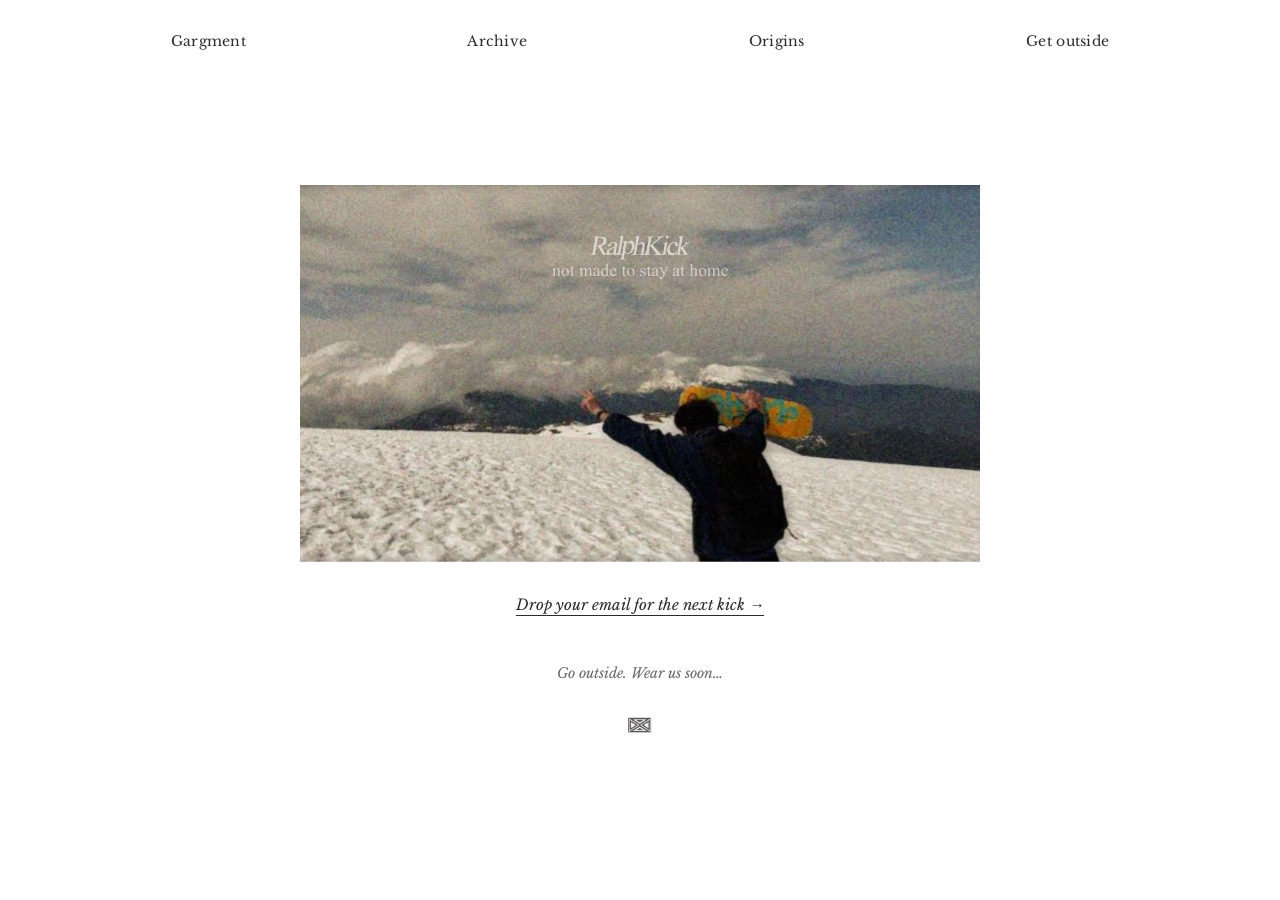
==== index.html @ 11577fd5 "Add files via upload" ====
<!DOCTYPE html>
<html lang="en">
<head>
<meta charset="UTF-8">
<meta name="viewport" content="width=device-width, initial-scale=1.0">
<title>RalphKick</title>
<link rel="preconnect" href="https://fonts.googleapis.com">
<link rel="preconnect" href="https://fonts.gstatic.com" crossorigin>
<link href="https://fonts.googleapis.com/css2?family=Libre+Baskerville:ital,wght@0,400;1,400&display=swap" rel="stylesheet">
<link rel="stylesheet" href="style.css">
</head>
<body class="home">

<nav class="nav-home">
    <a href="gargment.html">Gargment</a>
    <a href="archive.html">Archive</a>
    <a href="origins.html">Origins</a>
    <a href="get-outside.html">Get outside</a>
</nav>

<main class="home-main">

    <div class="hero">
        <img src="bg.jpg" alt="RalphKick" class="hero-img">
    </div>

    <div class="cta-area">
        <a href="#" id="reveal-link" class="cta-link">Drop your email for the next kick&nbsp;→</a>
        <form id="signup-form" class="signup hidden">
            <input type="email" id="email" name="email" placeholder="your email" required autocomplete="email">
            <button type="submit">→</button>
        </form>
        <p id="form-message" class="form-message"></p>
    </div>

    <p class="footer-text">Go outside. Wear us soon&hellip;</p>
    <img src="logo.png" alt="RalphKick" class="seal">

</main>

<script src="script.js"></script>
</body>
</html>
---- style.css ----
:root {
    --ink: #2b2b2b;
    --light: #999;
}

* { margin: 0; padding: 0; box-sizing: border-box; }

html, body {
    font-family: 'Libre Baskerville', serif;
    color: var(--ink);
    background: #fff;
    min-height: 100vh;
}

a { text-decoration: none; color: inherit; }

/* ── HOME ── */

body.home {
    display: flex;
    flex-direction: column;
    align-items: center;
    min-height: 100vh;
}

.nav-home {
    width: 100%;
    display: flex;
    justify-content: space-around;
    padding: 32px 60px;
    font-size: 14px;
    letter-spacing: .3px;
}

.nav-home a {
    color: var(--ink);
    transition: opacity .2s;
}

.nav-home a:hover { opacity: .4; }

.home-main {
    flex: 1;
    display: flex;
    flex-direction: column;
    align-items: center;
    justify-content: center;
    text-align: center;
    gap: 32px;
    padding: 20px 20px 80px;
    max-width: 720px;
    width: 100%;
    animation: fadeUp 1.2s ease both;
}

@keyframes fadeUp {
    from { opacity: 0; transform: translateY(14px); }
    to   { opacity: 1; transform: translateY(0); }
}

.hero { width: 100%; }

.hero-img {
    width: 100%;
    display: block;
}

.cta-link {
    font-style: italic;
    font-size: 15px;
    color: var(--ink);
    text-decoration: underline;
    text-underline-offset: 5px;
    transition: opacity .25s;
}

.cta-link:hover { opacity: .45; }

.signup {
    display: flex;
    border-bottom: 1px solid var(--ink);
    width: min(300px, 80vw);
    margin-top: 6px;
}

.signup.hidden { display: none; }

.signup input {
    flex: 1;
    background: transparent;
    border: none;
    outline: none;
    font-family: 'Libre Baskerville', serif;
    font-style: italic;
    font-size: 14px;
    padding: 9px 4px;
    color: var(--ink);
}

.signup input::placeholder { color: rgba(43,43,43,.35); }

.signup button {
    background: transparent;
    border: none;
    font-size: 16px;
    cursor: pointer;
    color: var(--ink);
    transition: transform .2s;
}

.signup button:hover { transform: translateX(4px); }

.form-message {
    font-size: 12px;
    font-style: italic;
    min-height: 14px;
    margin-top: 4px;
}

.footer-text {
    font-style: italic;
    font-size: 14px;
    color: var(--ink);
    opacity: .7;
}

.seal {
    width: 28px;
    opacity: .8;
}

/* ── INNER PAGES ── */

body.inner {
    display: flex;
    flex-direction: column;
    align-items: center;
}

.inner-header {
    display: flex;
    flex-direction: column;
    align-items: center;
    padding: 40px 20px 0;
    gap: 24px;
    width: 100%;
}

.header-logo {
    width: 32px;
    opacity: .8;
    transition: opacity .2s;
}

.header-logo:hover { opacity: 1; }

.nav-inner {
    display: flex;
    gap: clamp(24px, 6vw, 90px);
    font-size: 14px;
    border-top: 1px solid #e8e8e8;
    padding-top: 20px;
    width: 100%;
    justify-content: center;
    letter-spacing: .3px;
}

.nav-inner a {
    color: var(--light);
    transition: color .2s;
    padding-bottom: 2px;
}

.nav-inner a:hover { color: var(--ink); }

.nav-inner a.active {
    color: var(--ink);
    text-decoration: underline;
    text-underline-offset: 5px;
}

.inner-main {
    padding: 70px 40px;
    max-width: 900px;
    width: 100%;
}

/* ── MÓVIL ── */

@media (max-width: 600px) {
    .nav-home {
        padding: 22px 20px;
        font-size: 12px;
    }
    .nav-inner {
        gap: 18px;
        font-size: 12px;
    }
    .home-main { gap: 24px; }
}
/* ── ARCHIVE ── */

.archive-grid {
    display: grid;
    grid-template-columns: repeat(2, 1fr);
    gap: 40px 32px;
    max-width: 700px;
    margin: 0 auto;
    animation: fadeUp 1s ease both;
}

.archive-item img {
    width: 100%;
    display: block;
    aspect-ratio: 3/4;
    object-fit: cover;
}

.archive-label {
    margin-top: 10px;
    font-size: 13px;
    letter-spacing: 1px;
    color: var(--ink);
}

.archive-sub {
    font-style: italic;
    font-size: 12px;
    color: var(--light);
    margin-top: 3px;
}

/* ── ORIGINS ── */

.origins-main {
    display: flex;
    flex-direction: column;
    gap: 50px;
    max-width: 620px;
    margin: 0 auto;
    animation: fadeUp 1s ease both;
}

.origins-text {
    font-size: 15px;
    line-height: 2;
    color: var(--ink);
}

.origins-photo {
    width: 100%;
    display: block;
}

/* ── GET OUTSIDE ── */

.outside-grid {
    display: grid;
    grid-template-columns: repeat(2, 1fr);
    gap: 24px;
    animation: fadeUp 1s ease both;
}

.outside-item--wide {
    grid-column: 1 / -1;
}

.outside-item img {
    width: 100%;
    display: block;
    object-fit: cover;
}

.outside-item--wide img { aspect-ratio: 16/9; }

.outside-item:not(.outside-item--wide) img { aspect-ratio: 4/5; }

.outside-caption {
    font-style: italic;
    font-size: 12px;
    color: var(--light);
    margin-top: 8px;
}

@media (max-width: 600px) {
    .archive-grid { grid-template-columns: 1fr; gap: 32px; }
    .outside-grid { grid-template-columns: 1fr; }
    .outside-item--wide { grid-column: auto; }
}
/* ── ARCHIVE ── */

.archive-section {
    margin-bottom: 52px;
    animation: fadeUp 1s ease both;
}

.archive-photos {
    display: grid;
    grid-template-columns: repeat(3, 1fr);
    gap: 10px;
}

.archive-photos--two {
    grid-template-columns: 3fr 2fr;
    max-width: 100%;
}

.archive-photos--two img {
    aspect-ratio: unset !important;
    height: 280px;
    width: 100%;
    object-fit: cover;
}

.archive-photos img {
    width: 100%;
    aspect-ratio: 4/5;
    object-fit: cover;
    display: block;
}

.archive-label {
    margin-top: 12px;
    font-size: 13px;
    color: var(--ink);
}

.archive-more {
    font-style: italic;
    font-size: 13px;
    color: var(--light);
    margin-bottom: 10px;
}

.archive-footer {
    text-align: center;
    padding: 20px 0 60px;
    display: flex;
    flex-direction: column;
    align-items: center;
    gap: 10px;
}

/* ── ORIGINS ── */

.origins-main {
    display: flex;
    flex-direction: column;
    gap: 40px;
    animation: fadeUp 1s ease both;
}

.origins-body {
    display: flex;
    flex-direction: column;
    gap: 22px;
    max-width: 620px;
}

.origins-body p {
    font-size: 15px;
    line-height: 1.9;
    color: var(--ink);
}

.origins-sign {
    text-align: right;
    font-style: italic;
    color: var(--light) !important;
}

/* ── GET OUTSIDE ── */

.outside-main {
    display: flex;
    flex-direction: column;
    align-items: center;
    gap: 30px;
    animation: fadeUp 1s ease both;
}

.outside-hero {
    width: 100%;
    display: block;
}

.outside-text {
    text-align: center;
    display: flex;
    flex-direction: column;
    gap: 8px;
    padding-bottom: 60px;
}

.outside-text p {
    font-size: 14px;
    font-style: italic;
    color: var(--ink);
}

.outside-text a {
    color: var(--ink);
    text-decoration: underline;
    text-underline-offset: 4px;
}

.outside-sign {
    color: var(--light) !important;
    margin-top: 6px;
}

@media (max-width: 600px) {
    .archive-photos { gap: 6px; }
    .archive-photos--two { max-width: 100%; }
}
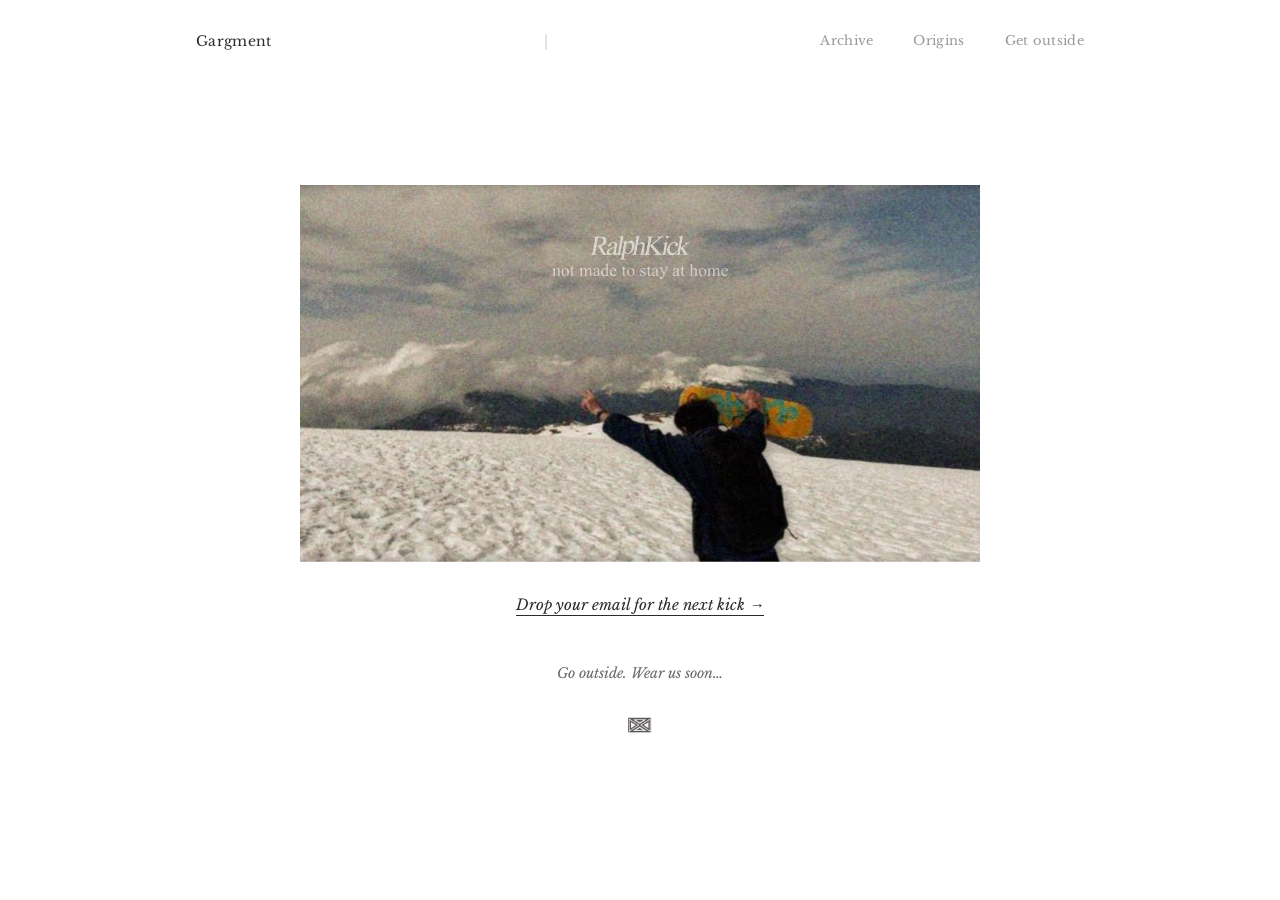
==== commit fe49f9df: "Add files via upload" ====
--- a/index.html
+++ b/index.html
@@ -12,10 +12,13 @@
 <body class="home">
 
 <nav class="nav-home">
-    <a href="gargment.html">Gargment</a>
-    <a href="archive.html">Archive</a>
-    <a href="origins.html">Origins</a>
-    <a href="get-outside.html">Get outside</a>
+    <a href="gargment.html" class="nav-primary">Gargment</a>
+    <span class="nav-sep">|</span>
+    <div class="nav-group">
+        <a href="archive.html">Archive</a>
+        <a href="origins.html">Origins</a>
+        <a href="get-outside.html">Get outside</a>
+    </div>
 </nav>
 
 <main class="home-main">
--- a/style.css
+++ b/style.css
@@ -303,13 +303,15 @@
 .archive-photos--two {
     grid-template-columns: 3fr 2fr;
     max-width: 100%;
+    align-items: stretch;
 }
 
 .archive-photos--two img {
     aspect-ratio: unset !important;
-    height: 280px;
+    height: clamp(140px, 28vw, 280px);
     width: 100%;
     object-fit: cover;
+    display: block;
 }
 
 .archive-photos img {
@@ -413,3 +415,35 @@
     .archive-photos { gap: 6px; }
     .archive-photos--two { max-width: 100%; }
 }
+.nav-primary {
+    font-size: 14px;
+    color: var(--ink);
+    letter-spacing: .3px;
+}
+
+.nav-sep {
+    color: #ccc;
+    font-size: 14px;
+    user-select: none;
+}
+
+.nav-group {
+    display: flex;
+    gap: clamp(16px, 4vw, 40px);
+}
+
+.nav-group a {
+    font-size: 13px;
+    color: var(--light);
+    transition: color .2s;
+}
+
+.nav-group a:hover,
+.nav-group a.active {
+    color: var(--ink);
+}
+
+.nav-group a.active {
+    text-decoration: underline;
+    text-underline-offset: 4px;
+}
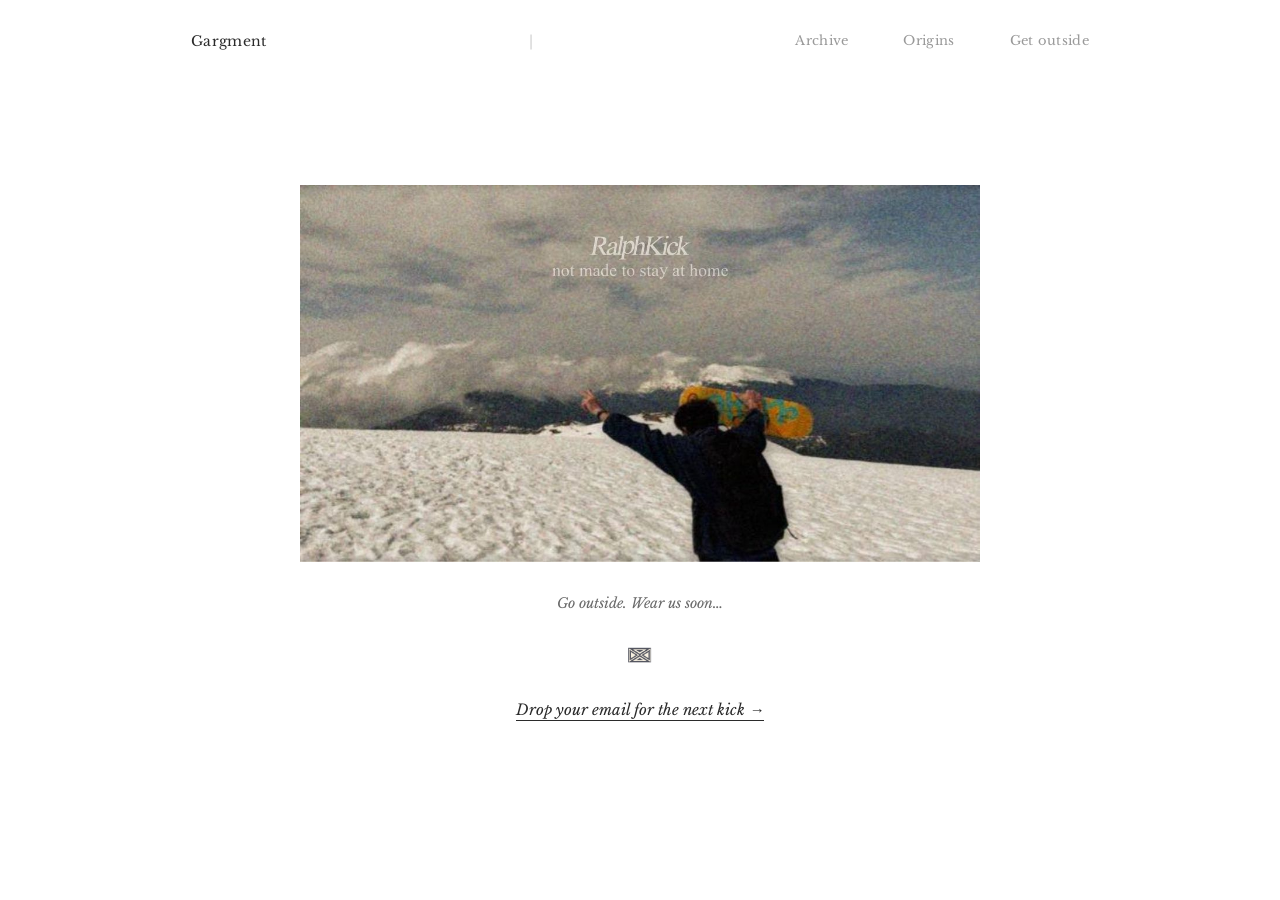
==== commit 2176eb46: "Add files via upload" ====
--- a/index.html
+++ b/index.html
@@ -27,6 +27,9 @@
         <img src="bg.jpg" alt="RalphKick" class="hero-img">
     </div>
 
+    <p class="footer-text">Go outside. Wear us soon&hellip;</p>
+    <img src="logo.png" alt="RalphKick" class="seal">
+
     <div class="cta-area">
         <a href="#" id="reveal-link" class="cta-link">Drop your email for the next kick&nbsp;→</a>
         <form id="signup-form" class="signup hidden">
@@ -36,9 +39,6 @@
         <p id="form-message" class="form-message"></p>
     </div>
 
-    <p class="footer-text">Go outside. Wear us soon&hellip;</p>
-    <img src="logo.png" alt="RalphKick" class="seal">
-
 </main>
 
 <script src="script.js"></script>
--- a/style.css
+++ b/style.css
@@ -429,7 +429,7 @@
 
 .nav-group {
     display: flex;
-    gap: clamp(16px, 4vw, 40px);
+    gap: clamp(30px, 5vw, 55px); /* Subimos el mínimo a 30px y el máximo a 55px */
 }
 
 .nav-group a {
@@ -446,4 +446,261 @@
 .nav-group a.active {
     text-decoration: underline;
     text-underline-offset: 4px;
+}
+/* ── SHOP GRID ── */
+
+.shop-grid {
+    display: grid;
+    grid-template-columns: repeat(3, 1fr);
+    gap: 32px 24px;
+    animation: fadeUp 1s ease both;
+}
+
+.shop-item {
+    display: block;
+    text-decoration: none;
+    color: var(--ink);
+}
+
+.shop-img-wrap {
+    background: #f5f4f2;
+    overflow: hidden;
+}
+
+.shop-img-wrap img {
+    width: 100%;
+    aspect-ratio: 3/4;
+    object-fit: cover;
+    display: block;
+    transition: transform .4s ease;
+}
+
+.shop-item:hover .shop-img-wrap img {
+    transform: scale(1.03);
+}
+
+.shop-name {
+    margin-top: 12px;
+    font-size: 12px;
+    font-weight: bold;
+    letter-spacing: .5px;
+}
+
+.shop-price {
+    margin-top: 4px;
+    font-size: 13px;
+}
+
+.shop-soldout {
+    color: var(--light);
+    font-size: 12px;
+}
+
+/* ── PRODUCT PAGE ── */
+
+.product-page {
+    padding-top: 40px;
+}
+
+.product-layout {
+    display: grid;
+    grid-template-columns: 1fr 1fr;
+    gap: 40px;
+    align-items: start;
+    animation: fadeUp 1s ease both;
+}
+
+.product-left { position: sticky; top: 20px; }
+
+.product-main-img {
+    width: 100%;
+    display: block;
+    cursor: zoom-in;
+    background: #f5f4f2;
+}
+
+.product-right {
+    display: flex;
+    flex-direction: column;
+    gap: 32px;
+}
+
+.product-info {
+    display: flex;
+    flex-direction: column;
+    gap: 12px;
+}
+
+.product-name {
+    font-size: 14px;
+    font-weight: bold;
+    letter-spacing: .5px;
+    font-family: 'Libre Baskerville', serif;
+}
+
+.product-price {
+    font-size: 14px;
+}
+
+.product-soldout-label {
+    color: var(--light);
+    font-size: 13px;
+}
+
+.product-color {
+    font-size: 12px;
+    color: var(--light);
+    letter-spacing: .5px;
+}
+
+.size-grid {
+    display: flex;
+    gap: 10px;
+    flex-wrap: wrap;
+}
+
+.size-grid span {
+    font-size: 13px;
+    padding: 5px 10px;
+    border: 1px solid #ddd;
+    cursor: pointer;
+    transition: background .2s, color .2s;
+}
+
+.size-grid span:hover {
+    background: var(--ink);
+    color: #fff;
+}
+
+.size-grid--soldout span {
+    opacity: .4;
+    cursor: default;
+}
+
+.size-grid--soldout span:hover {
+    background: transparent;
+    color: var(--ink);
+}
+
+.dm-btn {
+    display: inline-block;
+    background: #1a6ef5;
+    color: #fff;
+    text-decoration: none;
+    padding: 14px 22px;
+    border-radius: 30px;
+    font-size: 13px;
+    text-align: center;
+    line-height: 1.5;
+    transition: opacity .2s;
+    max-width: 260px;
+}
+
+.dm-btn:hover { opacity: .85; }
+
+.dm-btn small {
+    display: block;
+    font-size: 11px;
+    opacity: .85;
+    margin-top: 2px;
+}
+
+.dm-btn--soldout {
+    background: #aaa;
+    cursor: default;
+    pointer-events: none;
+}
+
+.product-specs {
+    font-size: 12px;
+    line-height: 1.8;
+    color: var(--ink);
+    letter-spacing: .5px;
+}
+
+.product-lifestyle {
+    display: grid;
+    grid-template-columns: repeat(3, 1fr);
+    gap: 8px;
+}
+
+.product-lifestyle img {
+    width: 100%;
+    aspect-ratio: 1;
+    object-fit: cover;
+    display: block;
+    cursor: zoom-in;
+    transition: opacity .2s;
+}
+
+.product-lifestyle img:hover { opacity: .85; }
+
+/* ── LIGHTBOX ── */
+
+.lightbox {
+    display: none;
+    position: fixed;
+    inset: 0;
+    background: rgba(0,0,0,.92);
+    z-index: 1000;
+    align-items: center;
+    justify-content: center;
+    padding: 20px;
+}
+
+.lightbox.active { display: flex; }
+
+.lightbox img {
+    max-width: 90vw;
+    max-height: 90vh;
+    object-fit: contain;
+    display: block;
+}
+
+.lightbox-close {
+    position: fixed;
+    top: 20px;
+    right: 28px;
+    background: transparent;
+    border: none;
+    color: #fff;
+    font-size: 36px;
+    cursor: pointer;
+    line-height: 1;
+    opacity: .8;
+    transition: opacity .2s;
+}
+
+.lightbox-close:hover { opacity: 1; }
+
+/* ── RESPONSIVE SHOP ── */
+
+@media (max-width: 700px) {
+    .shop-grid { grid-template-columns: repeat(2, 1fr); gap: 20px 16px; }
+    .product-layout { grid-template-columns: 1fr; }
+    .product-left { position: static; }
+    .dm-btn { max-width: 100%; }
+}
+
+@media (max-width: 420px) {
+    .shop-grid { grid-template-columns: repeat(2, 1fr); gap: 12px 8px; }
+    .shop-name { font-size: 10px; letter-spacing: 0; }
+    .shop-price { font-size: 11px; }
+}
+/* ── INDICADORES DE NAVEGACIÓN PRODUCTO ── */
+.product-page::after {
+    content: 'desliza para navegar';
+    display: block;
+    text-align: center;
+    font-style: italic;
+    font-size: 11px;
+    color: var(--light);
+    padding: 40px 0 20px;
+    letter-spacing: 1px;
+}
+
+@media (min-width: 700px) {
+    .product-page::after {
+        content: '← → para navegar entre prendas';
+    }
 }
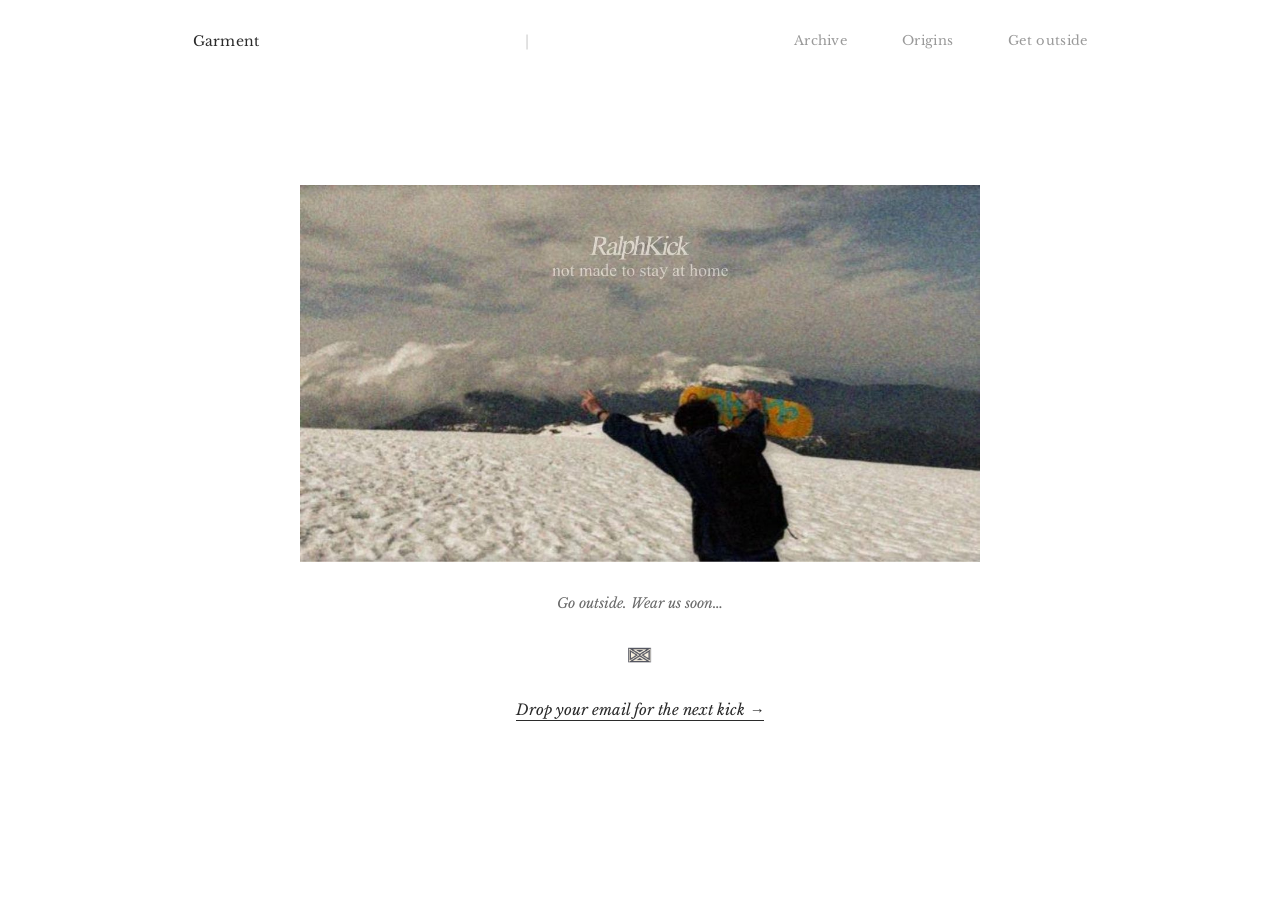
==== commit e2a7d085: "Add files via upload" ====
--- a/index.html
+++ b/index.html
@@ -12,7 +12,7 @@
 <body class="home">
 
 <nav class="nav-home">
-    <a href="gargment.html" class="nav-primary">Gargment</a>
+    <a href="Garment.html" class="nav-primary">Garment</a>
     <span class="nav-sep">|</span>
     <div class="nav-group">
         <a href="archive.html">Archive</a>
--- a/style.css
+++ b/style.css
@@ -703,4 +703,60 @@
     .product-page::after {
         content: '← → para navegar entre prendas';
     }
+}
+/* ── FLECHAS LIGHTBOX ── */
+.lightbox-arrow {
+    position: fixed;
+    top: 50%;
+    transform: translateY(-50%);
+    background: transparent;
+    border: none;
+    color: #fff;
+    font-size: 32px;
+    cursor: pointer;
+    padding: 20px;
+    opacity: .6;
+    transition: opacity .2s;
+    z-index: 1001;
+    user-select: none;
+}
+
+.lightbox-arrow:hover { opacity: 1; }
+.lightbox-arrow--prev { left: 10px; }
+.lightbox-arrow--next { right: 10px; }
+
+@media (max-width: 600px) {
+    .lightbox-arrow { font-size: 24px; padding: 12px; }
+}
+/* ── FLECHAS IMAGEN PRODUCTO ── */
+.product-img-wrap {
+    position: relative;
+    background: #f5f4f2;
+}
+
+.product-arrow {
+    position: absolute;
+    top: 50%;
+    transform: translateY(-50%);
+    background: rgba(255,255,255,.75);
+    border: none;
+    font-size: 18px;
+    cursor: pointer;
+    padding: 14px 12px;
+    color: var(--ink);
+    line-height: 1;
+    opacity: 0;
+    transition: opacity .2s;
+    z-index: 2;
+}
+
+.product-img-wrap:hover .product-arrow { opacity: 1; }
+.product-arrow:hover { background: rgba(255,255,255,.97); }
+.product-arrow--prev { left: 0; }
+.product-arrow--next { right: 0; }
+
+.product-lifestyle img { cursor: pointer; }
+
+@media (max-width: 700px) {
+    .product-arrow { opacity: .75; padding: 10px 10px; }
 }
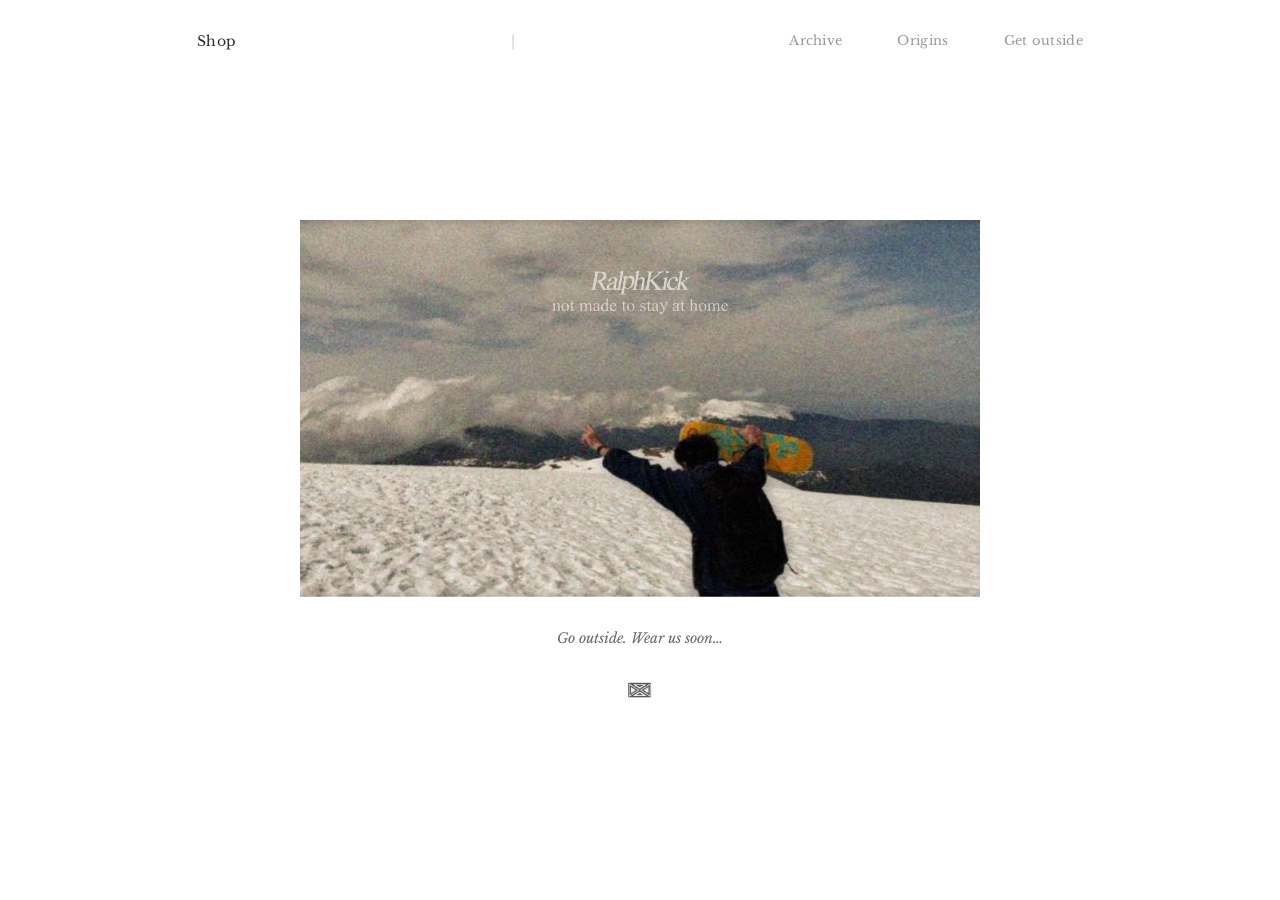
==== commit 0eef086b: "Add files via upload" ====
--- a/index.html
+++ b/index.html
@@ -12,7 +12,7 @@
 <body class="home">
 
 <nav class="nav-home">
-    <a href="Garment.html" class="nav-primary">Garment</a>
+    <a href="Shop.html" class="nav-primary">Shop</a>
     <span class="nav-sep">|</span>
     <div class="nav-group">
         <a href="archive.html">Archive</a>
@@ -30,17 +30,7 @@
     <p class="footer-text">Go outside. Wear us soon&hellip;</p>
     <img src="logo.png" alt="RalphKick" class="seal">
 
-    <div class="cta-area">
-        <a href="#" id="reveal-link" class="cta-link">Drop your email for the next kick&nbsp;→</a>
-        <form id="signup-form" class="signup hidden">
-            <input type="email" id="email" name="email" placeholder="your email" required autocomplete="email">
-            <button type="submit">→</button>
-        </form>
-        <p id="form-message" class="form-message"></p>
-    </div>
-
 </main>
 
-<script src="script.js"></script>
 </body>
 </html>
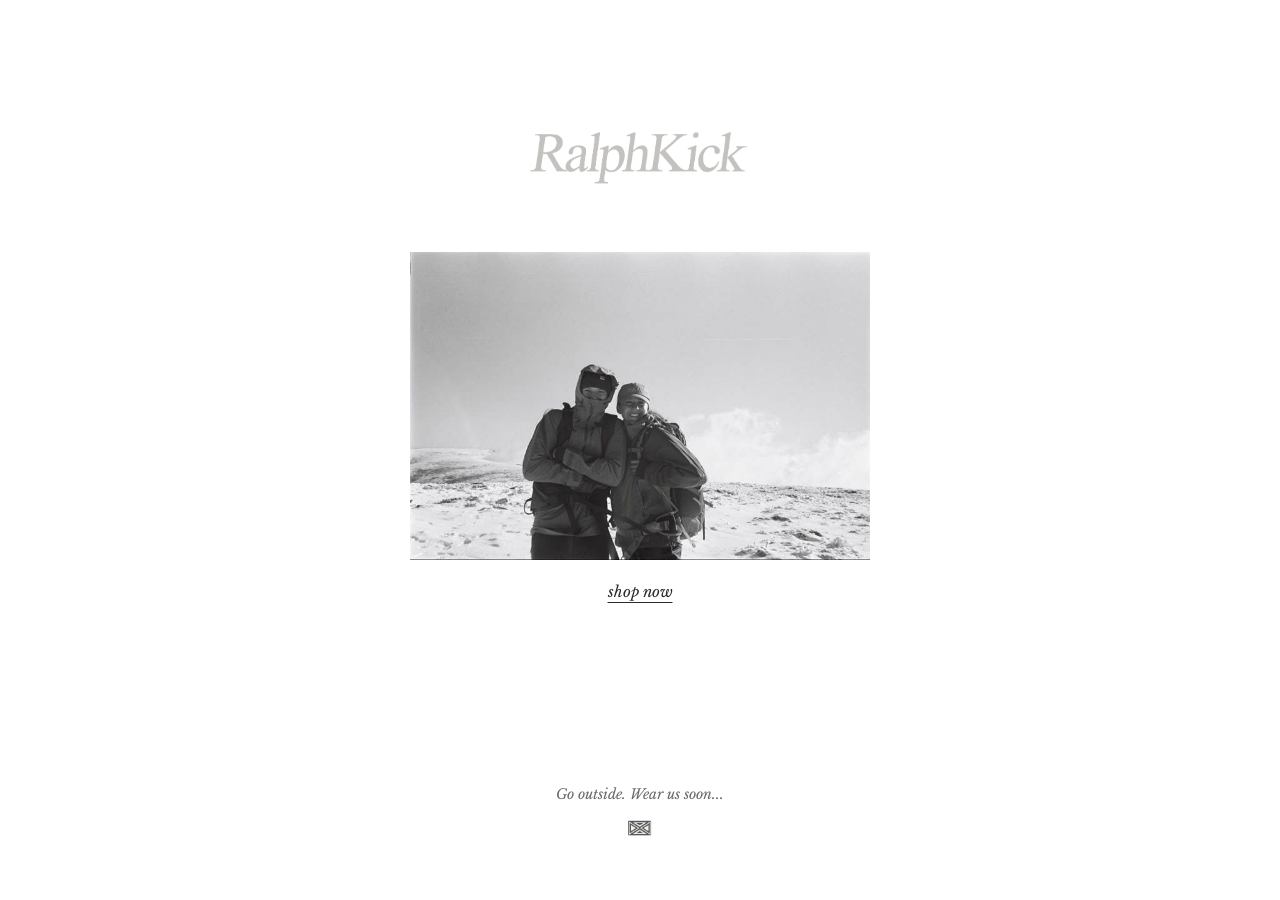
==== commit eb31118f: "Add files via upload" ====
--- a/index.html
+++ b/index.html
@@ -4,31 +4,26 @@
 <meta charset="UTF-8">
 <meta name="viewport" content="width=device-width, initial-scale=1.0">
 <title>RalphKick</title>
+<meta name="description" content="RalphKick — not made to stay at home.">
 <link rel="preconnect" href="https://fonts.googleapis.com">
 <link rel="preconnect" href="https://fonts.gstatic.com" crossorigin>
 <link href="https://fonts.googleapis.com/css2?family=Libre+Baskerville:ital,wght@0,400;1,400&display=swap" rel="stylesheet">
 <link rel="stylesheet" href="style.css">
 </head>
-<body class="home">
+<body class="home-v2">
 
-<nav class="nav-home">
-    <a href="Shop.html" class="nav-primary">Shop</a>
-    <span class="nav-sep">|</span>
-    <div class="nav-group">
-        <a href="archive.html">Archive</a>
-        <a href="origins.html">Origins</a>
-        <a href="get-outside.html">Get outside</a>
-    </div>
-</nav>
+<main class="home-v2-main">
 
-<main class="home-main">
-
-    <div class="hero">
-        <img src="bg.jpg" alt="RalphKick" class="hero-img">
+    <div class="home-v2-top">
+        <img src="ralphkick-text.jpg" alt="RalphKick" class="home-brand-img">
+        <img src="home-photo.jpg" alt="" class="home-photo">
+        <a href="shop.html" class="home-shop-link">shop now</a>
     </div>
 
-    <p class="footer-text">Go outside. Wear us soon&hellip;</p>
-    <img src="logo.png" alt="RalphKick" class="seal">
+    <div class="home-v2-bottom">
+        <p class="home-footer-text">Go outside. Wear us soon...</p>
+        <img src="logo.png" alt="RalphKick" class="home-seal">
+    </div>
 
 </main>
 
--- a/style.css
+++ b/style.css
@@ -197,6 +197,20 @@
         font-size: 12px;
     }
     .home-main { gap: 24px; }
+}
+@media (max-width: 700px) {
+    .inner-header {
+        padding: 18px 20px 0;
+        gap: 14px;
+    }
+
+    .header-logo {
+        width: 26px;
+    }
+
+    .inner-main {
+        padding: 30px 20px;
+    }
 }
 /* ── ARCHIVE ── */
 
@@ -748,6 +762,22 @@
     opacity: 0;
     transition: opacity .2s;
     z-index: 2;
+    .product-arrow {
+    position: absolute;
+    top: 50%;
+    transform: translateY(-50%);
+    background: rgba(255,255,255,.75);
+    border: none;
+    font-size: 18px;
+    cursor: pointer;
+    padding: 14px 12px;
+    color: var(--ink);
+    line-height: 1;
+    opacity: 0;
+    transition: opacity .2s;
+    z-index: 2;
+    touch-action: manipulation;
+}
 }
 
 .product-img-wrap:hover .product-arrow { opacity: 1; }
@@ -759,4 +789,113 @@
 
 @media (max-width: 700px) {
     .product-arrow { opacity: .75; padding: 10px 10px; }
+}
+/* ── SOCIAL LINKS ── */
+.social-links {
+    display: flex;
+    gap: 28px;
+    justify-content: center;
+    align-items: center;
+    flex-wrap: wrap;
+}
+
+.social-link {
+    display: flex;
+    align-items: center;
+    gap: 8px;
+    color: var(--ink);
+    text-decoration: none;
+    font-style: italic;
+    font-size: 14px;
+    transition: opacity .2s;
+}
+
+.social-link:hover { opacity: .5; }
+
+.social-link svg {
+    width: 20px;
+    height: 20px;
+    min-width: 20px;
+    min-height: 20px;
+    max-width: 20px;
+    max-height: 20px;
+    flex-shrink: 0;
+    display: block;
+}
+/* ── HOME V2 ── */
+
+body.home-v2 {
+    min-height: 100vh;
+    display: flex;
+    align-items: center;
+    justify-content: center;
+    background: #fff;
+}
+
+.home-v2-main {
+    display: flex;
+    flex-direction: column;
+    align-items: center;
+    justify-content: space-between;
+    min-height: 100vh;
+    width: 100%;
+    max-width: 520px;
+    padding: 80px 30px 60px;
+    text-align: center;
+}
+
+.home-v2-top {
+    display: flex;
+    flex-direction: column;
+    align-items: center;
+    gap: 16px;
+}
+
+.home-brand-img {
+    width: min(220px, 55vw);
+    display: block;
+}
+
+.home-photo {
+    width: 100%;
+    display: block;
+}
+
+.home-shop-link {
+    font-family: 'Libre Baskerville', serif;
+    font-style: italic;
+    font-size: 15px;
+    color: #2b2b2b;
+    text-decoration: underline;
+    text-underline-offset: 5px;
+    transition: opacity .2s;
+    margin-top: 6px;
+}
+
+.home-shop-link:hover { opacity: .45; }
+
+.home-v2-bottom {
+    display: flex;
+    flex-direction: column;
+    align-items: center;
+    gap: 14px;
+}
+
+.home-footer-text {
+    font-family: 'Libre Baskerville', serif;
+    font-style: italic;
+    font-size: 14px;
+    color: #2b2b2b;
+    opacity: .7;
+}
+
+.home-seal {
+    width: 28px;
+    opacity: .8;
+}
+
+@media (max-width: 600px) {
+    .home-v2-main {
+        padding: 60px 24px 40px;
+    }
 }
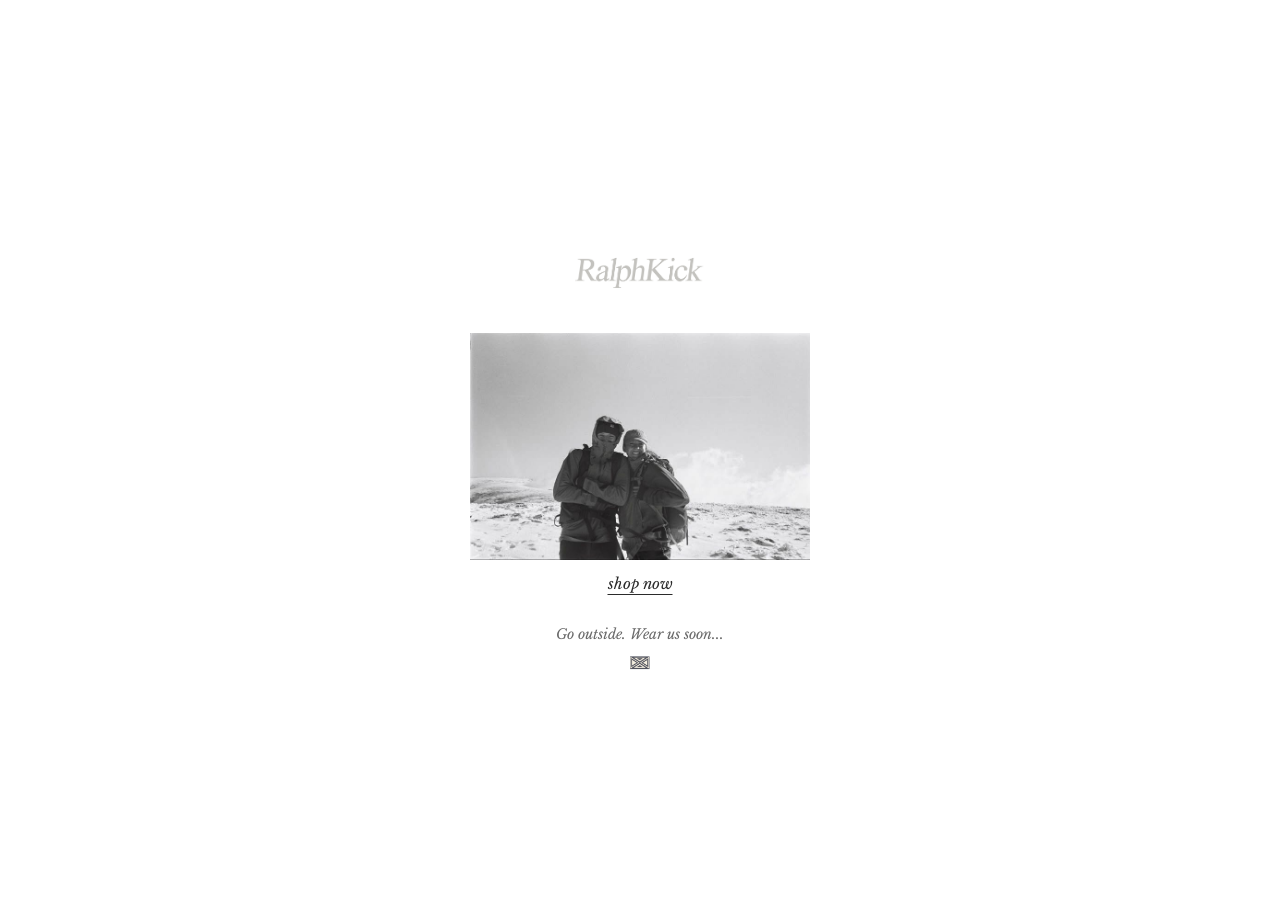
==== commit 8bd9a1a1: "Add files via upload" ====
--- a/index.html
+++ b/index.html
@@ -1,5 +1,11 @@
 <!DOCTYPE html>
 <html lang="en">
+<link rel="icon" type="image/png" href="logo.png">
+<meta property="og:title" content="RalphKick — not made to stay at home">
+<meta property="og:description" content="not made to stay at home.">
+<meta property="og:image" content="https://ralphkick.eu/home-photo.jpg">
+<meta property="og:url" content="https://ralphkick.eu">
+<meta property="og:type" content="website">
 <head>
 <meta charset="UTF-8">
 <meta name="viewport" content="width=device-width, initial-scale=1.0">
--- a/style.css
+++ b/style.css
@@ -9,48 +9,194 @@
     font-family: 'Libre Baskerville', serif;
     color: var(--ink);
     background: #fff;
-    min-height: 100vh;
 }
 
 a { text-decoration: none; color: inherit; }
 
-/* ── HOME ── */
-
-body.home {
-    display: flex;
-    flex-direction: column;
-    align-items: center;
-    min-height: 100vh;
-}
-
-.nav-home {
-    width: 100%;
-    display: flex;
-    justify-content: space-around;
-    padding: 32px 60px;
-    font-size: 14px;
-    letter-spacing: .3px;
-}
-
-.nav-home a {
-    color: var(--ink);
-    transition: opacity .2s;
-}
-
-.nav-home a:hover { opacity: .4; }
-
-.home-main {
-    flex: 1;
-    display: flex;
-    flex-direction: column;
+/* ══════════════════════════════
+   HOME V2
+══════════════════════════════ */
+
+html:has(body.home-v2) {
+    height: 100%;
+    overflow: hidden;
+    overscroll-behavior: none;
+}
+
+body.home-v2 {
+    height: 100vh;
+    height: 100dvh;
+    overflow: hidden;
+    overscroll-behavior: none;
+    display: flex;
     align-items: center;
     justify-content: center;
+}
+
+.home-v2-main {
+    display: flex;
+    flex-direction: column;
+    align-items: center;
+    justify-content: center;
+    height: 100dvh;
+    width: 100%;
+    max-width: 480px;
+    padding: 40px 30px;
     text-align: center;
     gap: 32px;
-    padding: 20px 20px 80px;
-    max-width: 720px;
-    width: 100%;
-    animation: fadeUp 1.2s ease both;
+    overflow: hidden;
+}
+
+.home-v2-top {
+    display: flex;
+    flex-direction: column;
+    align-items: center;
+    gap: 14px;
+}
+
+.home-brand-img {
+    width: min(130px, 30vw);
+    display: block;
+}
+
+.home-photo {
+    width: min(340px, 78vw);
+    display: block;
+}
+
+.home-shop-link {
+    font-style: italic;
+    font-size: 15px;
+    color: var(--ink);
+    text-decoration: underline;
+    text-underline-offset: 5px;
+    transition: opacity .2s;
+}
+
+.home-shop-link:hover { opacity: .45; }
+
+.home-v2-bottom {
+    display: flex;
+    flex-direction: column;
+    align-items: center;
+    gap: 10px;
+}
+
+.home-footer-text {
+    font-style: italic;
+    font-size: 14px;
+    opacity: .7;
+}
+
+.home-seal {
+    width: 24px;
+    opacity: .8;
+}
+
+@media (max-width: 600px) {
+    .home-v2-main {
+        justify-content: center;
+        padding: 40px 20px 50px;
+        gap: 0;
+    }
+    .home-v2-top {
+        gap: 10px;
+        margin-bottom: auto;
+        margin-top: auto;
+    }
+    .home-brand-img { width: min(100px, 26vw); }
+    .home-photo {
+        width: min(280px, 80vw);
+        max-height: 45dvh;
+        object-fit: contain;
+    }
+    .home-shop-link { margin-top: 10px; }
+    .home-v2-bottom {
+        margin-top: auto;
+        padding-bottom: 30px;
+        gap: 8px;
+    }
+}
+
+/* ══════════════════════════════
+   INNER PAGES — HEADER + NAV
+══════════════════════════════ */
+
+body.inner {
+    min-height: 100vh;
+    display: flex;
+    flex-direction: column;
+    align-items: center;
+}
+
+.inner-header {
+    display: flex;
+    flex-direction: column;
+    align-items: center;
+    padding: 28px 20px 0;
+    gap: 18px;
+    width: 100%;
+}
+
+.header-logo {
+    width: 28px;
+    opacity: .8;
+    transition: opacity .2s;
+}
+
+.header-logo:hover { opacity: 1; }
+
+.nav-inner {
+    display: flex;
+    align-items: center;
+    justify-content: center;
+    gap: 20px;
+    border-top: 1px solid #e8e8e8;
+    padding-top: 18px;
+    width: 100%;
+    font-size: 14px;
+    letter-spacing: .3px;
+}
+
+.nav-primary {
+    font-size: 14px;
+    color: var(--ink);
+}
+
+.nav-primary.active {
+    text-decoration: underline;
+    text-underline-offset: 5px;
+}
+
+.nav-sep {
+    color: #ccc;
+    font-size: 14px;
+    user-select: none;
+}
+
+.nav-group {
+    display: flex;
+    gap: clamp(16px, 4vw, 50px);
+}
+
+.nav-group a {
+    font-size: 13px;
+    color: var(--light);
+    transition: color .2s;
+}
+
+.nav-group a:hover { color: var(--ink); }
+
+.nav-group a.active {
+    color: var(--ink);
+    text-decoration: underline;
+    text-underline-offset: 4px;
+}
+
+.inner-main {
+    padding: 50px 40px 80px;
+    max-width: 900px;
+    width: 100%;
 }
 
 @keyframes fadeUp {
@@ -58,410 +204,17 @@
     to   { opacity: 1; transform: translateY(0); }
 }
 
-.hero { width: 100%; }
-
-.hero-img {
-    width: 100%;
-    display: block;
-}
-
-.cta-link {
-    font-style: italic;
-    font-size: 15px;
-    color: var(--ink);
-    text-decoration: underline;
-    text-underline-offset: 5px;
-    transition: opacity .25s;
-}
-
-.cta-link:hover { opacity: .45; }
-
-.signup {
-    display: flex;
-    border-bottom: 1px solid var(--ink);
-    width: min(300px, 80vw);
-    margin-top: 6px;
-}
-
-.signup.hidden { display: none; }
-
-.signup input {
-    flex: 1;
-    background: transparent;
-    border: none;
-    outline: none;
-    font-family: 'Libre Baskerville', serif;
-    font-style: italic;
-    font-size: 14px;
-    padding: 9px 4px;
-    color: var(--ink);
-}
-
-.signup input::placeholder { color: rgba(43,43,43,.35); }
-
-.signup button {
-    background: transparent;
-    border: none;
-    font-size: 16px;
-    cursor: pointer;
-    color: var(--ink);
-    transition: transform .2s;
-}
-
-.signup button:hover { transform: translateX(4px); }
-
-.form-message {
-    font-size: 12px;
-    font-style: italic;
-    min-height: 14px;
-    margin-top: 4px;
-}
-
-.footer-text {
-    font-style: italic;
-    font-size: 14px;
-    color: var(--ink);
-    opacity: .7;
-}
-
-.seal {
-    width: 28px;
-    opacity: .8;
-}
-
-/* ── INNER PAGES ── */
-
-body.inner {
-    display: flex;
-    flex-direction: column;
-    align-items: center;
-}
-
-.inner-header {
-    display: flex;
-    flex-direction: column;
-    align-items: center;
-    padding: 40px 20px 0;
-    gap: 24px;
-    width: 100%;
-}
-
-.header-logo {
-    width: 32px;
-    opacity: .8;
-    transition: opacity .2s;
-}
-
-.header-logo:hover { opacity: 1; }
-
-.nav-inner {
-    display: flex;
-    gap: clamp(24px, 6vw, 90px);
-    font-size: 14px;
-    border-top: 1px solid #e8e8e8;
-    padding-top: 20px;
-    width: 100%;
-    justify-content: center;
-    letter-spacing: .3px;
-}
-
-.nav-inner a {
-    color: var(--light);
-    transition: color .2s;
-    padding-bottom: 2px;
-}
-
-.nav-inner a:hover { color: var(--ink); }
-
-.nav-inner a.active {
-    color: var(--ink);
-    text-decoration: underline;
-    text-underline-offset: 5px;
-}
-
-.inner-main {
-    padding: 70px 40px;
-    max-width: 900px;
-    width: 100%;
-}
-
-/* ── MÓVIL ── */
-
-@media (max-width: 600px) {
-    .nav-home {
-        padding: 22px 20px;
-        font-size: 12px;
-    }
-    .nav-inner {
-        gap: 18px;
-        font-size: 12px;
-    }
-    .home-main { gap: 24px; }
-}
 @media (max-width: 700px) {
-    .inner-header {
-        padding: 18px 20px 0;
-        gap: 14px;
-    }
-
-    .header-logo {
-        width: 26px;
-    }
-
-    .inner-main {
-        padding: 30px 20px;
-    }
-}
-/* ── ARCHIVE ── */
-
-.archive-grid {
-    display: grid;
-    grid-template-columns: repeat(2, 1fr);
-    gap: 40px 32px;
-    max-width: 700px;
-    margin: 0 auto;
-    animation: fadeUp 1s ease both;
-}
-
-.archive-item img {
-    width: 100%;
-    display: block;
-    aspect-ratio: 3/4;
-    object-fit: cover;
-}
-
-.archive-label {
-    margin-top: 10px;
-    font-size: 13px;
-    letter-spacing: 1px;
-    color: var(--ink);
-}
-
-.archive-sub {
-    font-style: italic;
-    font-size: 12px;
-    color: var(--light);
-    margin-top: 3px;
-}
-
-/* ── ORIGINS ── */
-
-.origins-main {
-    display: flex;
-    flex-direction: column;
-    gap: 50px;
-    max-width: 620px;
-    margin: 0 auto;
-    animation: fadeUp 1s ease both;
-}
-
-.origins-text {
-    font-size: 15px;
-    line-height: 2;
-    color: var(--ink);
-}
-
-.origins-photo {
-    width: 100%;
-    display: block;
-}
-
-/* ── GET OUTSIDE ── */
-
-.outside-grid {
-    display: grid;
-    grid-template-columns: repeat(2, 1fr);
-    gap: 24px;
-    animation: fadeUp 1s ease both;
-}
-
-.outside-item--wide {
-    grid-column: 1 / -1;
-}
-
-.outside-item img {
-    width: 100%;
-    display: block;
-    object-fit: cover;
-}
-
-.outside-item--wide img { aspect-ratio: 16/9; }
-
-.outside-item:not(.outside-item--wide) img { aspect-ratio: 4/5; }
-
-.outside-caption {
-    font-style: italic;
-    font-size: 12px;
-    color: var(--light);
-    margin-top: 8px;
-}
-
-@media (max-width: 600px) {
-    .archive-grid { grid-template-columns: 1fr; gap: 32px; }
-    .outside-grid { grid-template-columns: 1fr; }
-    .outside-item--wide { grid-column: auto; }
-}
-/* ── ARCHIVE ── */
-
-.archive-section {
-    margin-bottom: 52px;
-    animation: fadeUp 1s ease both;
-}
-
-.archive-photos {
-    display: grid;
-    grid-template-columns: repeat(3, 1fr);
-    gap: 10px;
-}
-
-.archive-photos--two {
-    grid-template-columns: 3fr 2fr;
-    max-width: 100%;
-    align-items: stretch;
-}
-
-.archive-photos--two img {
-    aspect-ratio: unset !important;
-    height: clamp(140px, 28vw, 280px);
-    width: 100%;
-    object-fit: cover;
-    display: block;
-}
-
-.archive-photos img {
-    width: 100%;
-    aspect-ratio: 4/5;
-    object-fit: cover;
-    display: block;
-}
-
-.archive-label {
-    margin-top: 12px;
-    font-size: 13px;
-    color: var(--ink);
-}
-
-.archive-more {
-    font-style: italic;
-    font-size: 13px;
-    color: var(--light);
-    margin-bottom: 10px;
-}
-
-.archive-footer {
-    text-align: center;
-    padding: 20px 0 60px;
-    display: flex;
-    flex-direction: column;
-    align-items: center;
-    gap: 10px;
-}
-
-/* ── ORIGINS ── */
-
-.origins-main {
-    display: flex;
-    flex-direction: column;
-    gap: 40px;
-    animation: fadeUp 1s ease both;
-}
-
-.origins-body {
-    display: flex;
-    flex-direction: column;
-    gap: 22px;
-    max-width: 620px;
-}
-
-.origins-body p {
-    font-size: 15px;
-    line-height: 1.9;
-    color: var(--ink);
-}
-
-.origins-sign {
-    text-align: right;
-    font-style: italic;
-    color: var(--light) !important;
-}
-
-/* ── GET OUTSIDE ── */
-
-.outside-main {
-    display: flex;
-    flex-direction: column;
-    align-items: center;
-    gap: 30px;
-    animation: fadeUp 1s ease both;
-}
-
-.outside-hero {
-    width: 100%;
-    display: block;
-}
-
-.outside-text {
-    text-align: center;
-    display: flex;
-    flex-direction: column;
-    gap: 8px;
-    padding-bottom: 60px;
-}
-
-.outside-text p {
-    font-size: 14px;
-    font-style: italic;
-    color: var(--ink);
-}
-
-.outside-text a {
-    color: var(--ink);
-    text-decoration: underline;
-    text-underline-offset: 4px;
-}
-
-.outside-sign {
-    color: var(--light) !important;
-    margin-top: 6px;
-}
-
-@media (max-width: 600px) {
-    .archive-photos { gap: 6px; }
-    .archive-photos--two { max-width: 100%; }
-}
-.nav-primary {
-    font-size: 14px;
-    color: var(--ink);
-    letter-spacing: .3px;
-}
-
-.nav-sep {
-    color: #ccc;
-    font-size: 14px;
-    user-select: none;
-}
-
-.nav-group {
-    display: flex;
-    gap: clamp(30px, 5vw, 55px); /* Subimos el mínimo a 30px y el máximo a 55px */
-}
-
-.nav-group a {
-    font-size: 13px;
-    color: var(--light);
-    transition: color .2s;
-}
-
-.nav-group a:hover,
-.nav-group a.active {
-    color: var(--ink);
-}
-
-.nav-group a.active {
-    text-decoration: underline;
-    text-underline-offset: 4px;
-}
-/* ── SHOP GRID ── */
+    .inner-header { padding: 16px 20px 0; gap: 12px; }
+    .header-logo { width: 24px; }
+    .inner-main { padding: 28px 16px 60px; }
+    .nav-group { gap: 14px; }
+    .nav-inner { font-size: 13px; }
+}
+
+/* ══════════════════════════════
+   SHOP GRID
+══════════════════════════════ */
 
 .shop-grid {
     display: grid;
@@ -472,7 +225,6 @@
 
 .shop-item {
     display: block;
-    text-decoration: none;
     color: var(--ink);
 }
 
@@ -489,9 +241,7 @@
     transition: transform .4s ease;
 }
 
-.shop-item:hover .shop-img-wrap img {
-    transform: scale(1.03);
-}
+.shop-item:hover .shop-img-wrap img { transform: scale(1.03); }
 
 .shop-name {
     margin-top: 12px;
@@ -510,11 +260,18 @@
     font-size: 12px;
 }
 
-/* ── PRODUCT PAGE ── */
-
-.product-page {
-    padding-top: 40px;
-}
+@media (max-width: 700px) {
+    .shop-grid {
+        grid-template-columns: repeat(2, 1fr);
+        gap: 20px 12px;
+    }
+    .shop-name { font-size: 10px; }
+    .shop-price { font-size: 11px; }
+}
+
+/* ══════════════════════════════
+   PRODUCT PAGE
+══════════════════════════════ */
 
 .product-layout {
     display: grid;
@@ -526,17 +283,43 @@
 
 .product-left { position: sticky; top: 20px; }
 
+.product-img-wrap {
+    position: relative;
+    background: #f5f4f2;
+}
+
 .product-main-img {
     width: 100%;
     display: block;
     cursor: zoom-in;
-    background: #f5f4f2;
-}
+}
+
+.product-arrow {
+    position: absolute;
+    top: 50%;
+    transform: translateY(-50%);
+    background: rgba(255,255,255,.75);
+    border: none;
+    font-size: 18px;
+    cursor: pointer;
+    padding: 14px 12px;
+    color: var(--ink);
+    line-height: 1;
+    opacity: 0;
+    transition: opacity .2s;
+    z-index: 2;
+    touch-action: manipulation;
+}
+
+.product-img-wrap:hover .product-arrow { opacity: 1; }
+.product-arrow:hover { background: rgba(255,255,255,.97); }
+.product-arrow--prev { left: 0; }
+.product-arrow--next { right: 0; }
 
 .product-right {
     display: flex;
     flex-direction: column;
-    gap: 32px;
+    gap: 28px;
 }
 
 .product-info {
@@ -549,12 +332,9 @@
     font-size: 14px;
     font-weight: bold;
     letter-spacing: .5px;
-    font-family: 'Libre Baskerville', serif;
-}
-
-.product-price {
-    font-size: 14px;
-}
+}
+
+.product-price { font-size: 14px; }
 
 .product-soldout-label {
     color: var(--light);
@@ -569,7 +349,7 @@
 
 .size-grid {
     display: flex;
-    gap: 10px;
+    gap: 8px;
     flex-wrap: wrap;
 }
 
@@ -600,7 +380,6 @@
     display: inline-block;
     background: #1a6ef5;
     color: #fff;
-    text-decoration: none;
     padding: 14px 22px;
     border-radius: 30px;
     font-size: 13px;
@@ -621,14 +400,12 @@
 
 .dm-btn--soldout {
     background: #aaa;
-    cursor: default;
     pointer-events: none;
 }
 
 .product-specs {
     font-size: 12px;
     line-height: 1.8;
-    color: var(--ink);
     letter-spacing: .5px;
 }
 
@@ -643,13 +420,24 @@
     aspect-ratio: 1;
     object-fit: cover;
     display: block;
-    cursor: zoom-in;
+    cursor: pointer;
     transition: opacity .2s;
 }
 
 .product-lifestyle img:hover { opacity: .85; }
 
-/* ── LIGHTBOX ── */
+@media (max-width: 700px) {
+    .product-layout {
+        grid-template-columns: 1fr;
+    }
+    .product-left { position: static; }
+    .product-arrow { opacity: .75; }
+    .dm-btn { max-width: 100%; }
+}
+
+/* ══════════════════════════════
+   LIGHTBOX
+══════════════════════════════ */
 
 .lightbox {
     display: none;
@@ -687,38 +475,6 @@
 
 .lightbox-close:hover { opacity: 1; }
 
-/* ── RESPONSIVE SHOP ── */
-
-@media (max-width: 700px) {
-    .shop-grid { grid-template-columns: repeat(2, 1fr); gap: 20px 16px; }
-    .product-layout { grid-template-columns: 1fr; }
-    .product-left { position: static; }
-    .dm-btn { max-width: 100%; }
-}
-
-@media (max-width: 420px) {
-    .shop-grid { grid-template-columns: repeat(2, 1fr); gap: 12px 8px; }
-    .shop-name { font-size: 10px; letter-spacing: 0; }
-    .shop-price { font-size: 11px; }
-}
-/* ── INDICADORES DE NAVEGACIÓN PRODUCTO ── */
-.product-page::after {
-    content: 'desliza para navegar';
-    display: block;
-    text-align: center;
-    font-style: italic;
-    font-size: 11px;
-    color: var(--light);
-    padding: 40px 0 20px;
-    letter-spacing: 1px;
-}
-
-@media (min-width: 700px) {
-    .product-page::after {
-        content: '← → para navegar entre prendas';
-    }
-}
-/* ── FLECHAS LIGHTBOX ── */
 .lightbox-arrow {
     position: fixed;
     top: 50%;
@@ -733,64 +489,190 @@
     transition: opacity .2s;
     z-index: 1001;
     user-select: none;
+    touch-action: manipulation;
 }
 
 .lightbox-arrow:hover { opacity: 1; }
 .lightbox-arrow--prev { left: 10px; }
 .lightbox-arrow--next { right: 10px; }
 
+/* ══════════════════════════════
+   ARCHIVE
+══════════════════════════════ */
+
+.archive-section {
+    margin-bottom: 52px;
+    animation: fadeUp 1s ease both;
+}
+
+.archive-photos {
+    display: grid;
+    grid-template-columns: repeat(3, 1fr);
+    gap: 10px;
+}
+
+.archive-photos img {
+    width: 100%;
+    aspect-ratio: 4/5;
+    object-fit: cover;
+    display: block;
+}
+
+.archive-photos--two {
+    grid-template-columns: 3fr 2fr;
+}
+
+.archive-photos--two img {
+    aspect-ratio: unset !important;
+    height: clamp(140px, 28vw, 280px);
+    object-fit: cover;
+}
+
+.archive-label {
+    margin-top: 12px;
+    font-size: 13px;
+    color: var(--ink);
+}
+
+.archive-more {
+    font-style: italic;
+    font-size: 13px;
+    color: var(--light);
+    margin-bottom: 10px;
+}
+
+.archive-footer {
+    text-align: center;
+    padding: 20px 0 60px;
+    display: flex;
+    flex-direction: column;
+    align-items: center;
+    gap: 10px;
+}
+
+.cta-link {
+    font-style: italic;
+    font-size: 15px;
+    color: var(--ink);
+    text-decoration: underline;
+    text-underline-offset: 5px;
+    transition: opacity .25s;
+}
+
+.cta-link:hover { opacity: .45; }
+
+.signup {
+    display: flex;
+    border-bottom: 1px solid var(--ink);
+    width: min(300px, 80vw);
+    margin-top: 6px;
+}
+
+.signup.hidden { display: none; }
+
+.signup input {
+    flex: 1;
+    background: transparent;
+    border: none;
+    outline: none;
+    font-family: 'Libre Baskerville', serif;
+    font-style: italic;
+    font-size: 14px;
+    padding: 9px 4px;
+    color: var(--ink);
+}
+
+.signup input::placeholder { color: rgba(43,43,43,.35); }
+
+.signup button {
+    background: transparent;
+    border: none;
+    font-size: 16px;
+    cursor: pointer;
+    color: var(--ink);
+    transition: transform .2s;
+}
+
+.signup button:hover { transform: translateX(4px); }
+
+.form-message {
+    font-size: 12px;
+    font-style: italic;
+    min-height: 14px;
+    margin-top: 4px;
+}
+
 @media (max-width: 600px) {
-    .lightbox-arrow { font-size: 24px; padding: 12px; }
-}
-/* ── FLECHAS IMAGEN PRODUCTO ── */
-.product-img-wrap {
-    position: relative;
-    background: #f5f4f2;
-}
-
-.product-arrow {
-    position: absolute;
-    top: 50%;
-    transform: translateY(-50%);
-    background: rgba(255,255,255,.75);
-    border: none;
-    font-size: 18px;
-    cursor: pointer;
-    padding: 14px 12px;
-    color: var(--ink);
-    line-height: 1;
-    opacity: 0;
-    transition: opacity .2s;
-    z-index: 2;
-    .product-arrow {
-    position: absolute;
-    top: 50%;
-    transform: translateY(-50%);
-    background: rgba(255,255,255,.75);
-    border: none;
-    font-size: 18px;
-    cursor: pointer;
-    padding: 14px 12px;
-    color: var(--ink);
-    line-height: 1;
-    opacity: 0;
-    transition: opacity .2s;
-    z-index: 2;
-    touch-action: manipulation;
-}
-}
-
-.product-img-wrap:hover .product-arrow { opacity: 1; }
-.product-arrow:hover { background: rgba(255,255,255,.97); }
-.product-arrow--prev { left: 0; }
-.product-arrow--next { right: 0; }
-
-.product-lifestyle img { cursor: pointer; }
-
-@media (max-width: 700px) {
-    .product-arrow { opacity: .75; padding: 10px 10px; }
-}
-/* ── SOCIAL LINKS ── */
+    .archive-photos { gap: 6px; }
+    .archive-photos--two { max-width: 100%; }
+}
+
+/* ══════════════════════════════
+   ORIGINS
+══════════════════════════════ */
+
+.origins-main {
+    display: flex;
+    flex-direction: column;
+    gap: 40px;
+    animation: fadeUp 1s ease both;
+}
+
+.origins-body {
+    display: flex;
+    flex-direction: column;
+    gap: 22px;
+    max-width: 620px;
+}
+
+.origins-body p {
+    font-size: 15px;
+    line-height: 1.9;
+}
+
+.origins-sign {
+    text-align: right;
+    font-style: italic;
+    color: var(--light) !important;
+}
+
+/* ══════════════════════════════
+   GET OUTSIDE
+══════════════════════════════ */
+
+.outside-main {
+    display: flex;
+    flex-direction: column;
+    align-items: center;
+    gap: 30px;
+    animation: fadeUp 1s ease both;
+}
+
+.outside-hero {
+    width: 100%;
+    display: block;
+}
+
+.outside-text {
+    text-align: center;
+    display: flex;
+    flex-direction: column;
+    gap: 8px;
+    padding-bottom: 60px;
+}
+
+.outside-text p {
+    font-size: 14px;
+    font-style: italic;
+}
+
+.outside-sign {
+    color: var(--light) !important;
+    margin-top: 6px;
+    font-style: italic;
+    font-size: 14px;
+}
+
 .social-links {
     display: flex;
     gap: 28px;
@@ -804,7 +686,6 @@
     align-items: center;
     gap: 8px;
     color: var(--ink);
-    text-decoration: none;
     font-style: italic;
     font-size: 14px;
     transition: opacity .2s;
@@ -822,80 +703,32 @@
     flex-shrink: 0;
     display: block;
 }
-/* ── HOME V2 ── */
-
-body.home-v2 {
-    min-height: 100vh;
-    display: flex;
-    align-items: center;
-    justify-content: center;
-    background: #fff;
-}
-
-.home-v2-main {
-    display: flex;
-    flex-direction: column;
-    align-items: center;
-    justify-content: space-between;
-    min-height: 100vh;
-    width: 100%;
-    max-width: 520px;
-    padding: 80px 30px 60px;
-    text-align: center;
-}
-
-.home-v2-top {
-    display: flex;
-    flex-direction: column;
-    align-items: center;
-    gap: 16px;
-}
-
-.home-brand-img {
-    width: min(220px, 55vw);
-    display: block;
-}
-
-.home-photo {
-    width: 100%;
-    display: block;
-}
-
-.home-shop-link {
-    font-family: 'Libre Baskerville', serif;
-    font-style: italic;
-    font-size: 15px;
-    color: #2b2b2b;
-    text-decoration: underline;
-    text-underline-offset: 5px;
-    transition: opacity .2s;
-    margin-top: 6px;
-}
-
-.home-shop-link:hover { opacity: .45; }
-
-.home-v2-bottom {
-    display: flex;
-    flex-direction: column;
-    align-items: center;
-    gap: 14px;
-}
-
-.home-footer-text {
-    font-family: 'Libre Baskerville', serif;
-    font-style: italic;
-    font-size: 14px;
-    color: #2b2b2b;
-    opacity: .7;
-}
-
-.home-seal {
-    width: 28px;
-    opacity: .8;
-}
-
-@media (max-width: 600px) {
-    .home-v2-main {
-        padding: 60px 24px 40px;
-    }
+/* ── BACK TO SHOP ── */
+
+.back-to-shop {
+    display: inline-block;
+    font-style: italic;
+    font-size: 13px;
+    color: var(--light);
+    margin-bottom: 24px;
+    transition: color .2s;
+}
+
+.back-to-shop:hover { color: var(--ink); }
+
+/* ── TALLAS INTERACTIVAS ── */
+
+.size-grid span.selected {
+    background: var(--ink);
+    color: #fff;
+    border-color: var(--ink);
+}
+
+/* ── SOLD OUT MSG ── */
+
+.soldout-msg {
+    font-style: italic;
+    font-size: 13px;
+    color: var(--light);
+    padding: 14px 0;
 }
